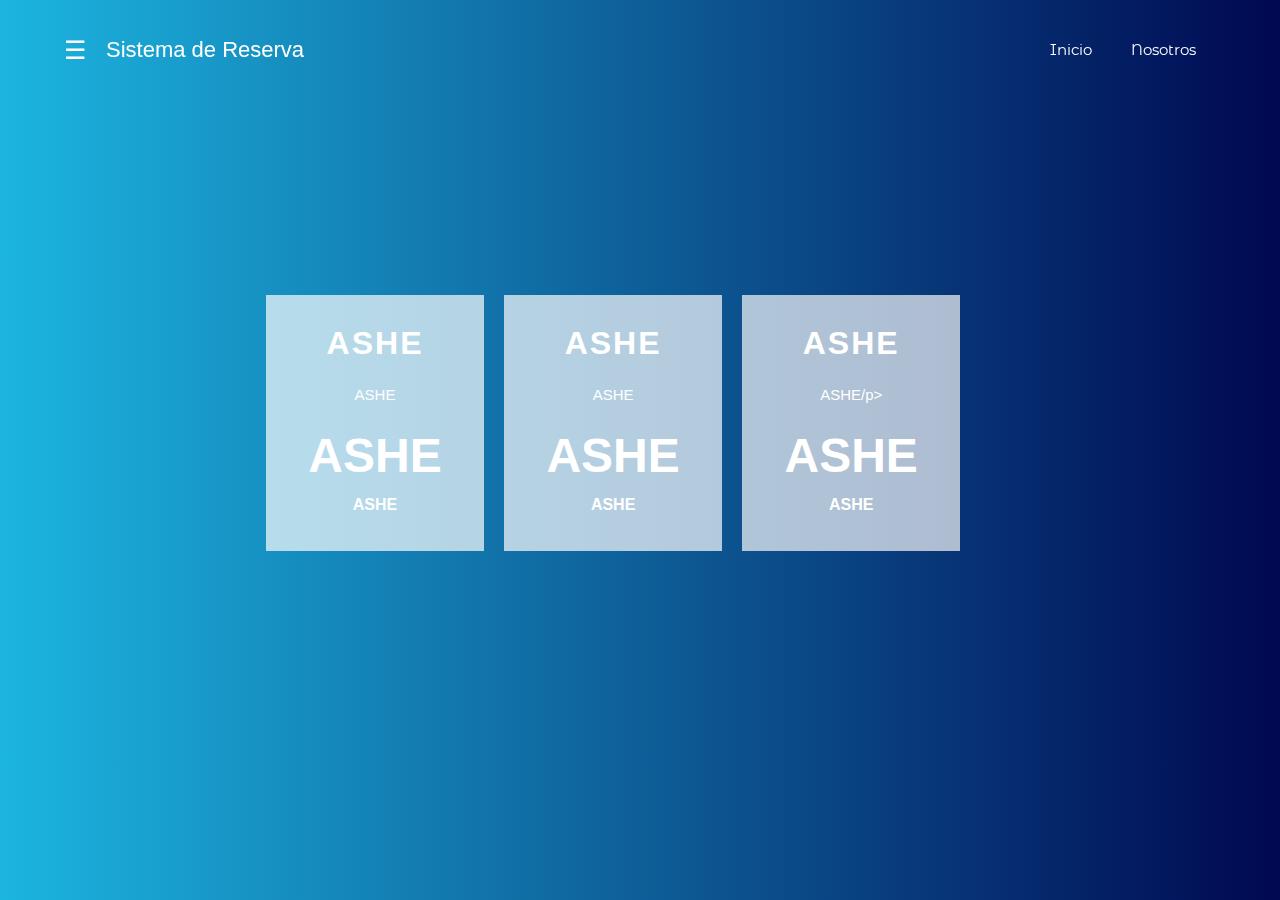
==== login/reserva.html @ 37f34592 "reload" ====
<html>
	<head>
	<title>Sistema de Reserva</title>
		<link href="style.css" rel='stylesheet' type='text/css'/>
		<link rel="stylesheet" href="reserva.css">	
	</head>
	<body>
		<header class="header">
			<div class="container">
			<div class="btn-menu">
				<label for="btn-menu">☰</label>
			</div>
				<div class="logo">
					<h1>Sistema de Reserva</h1>
				</div>
				<nav class="menu">
					<a href="reserva.html">Inicio</a>
					<a href="nosotros.html" target="_blank">Nosotros</a>
				</nav>
			</div>
		</header> 
	<div class="plans-section">
		<div class="plans-main"> <br> <br> <br> <br> <br> <br> <br> <br> <br> <br> <br> <br> <br> <br> <br>
					 <div class="price-grid">
						<div class="price-block agile">
							<div class="price-gd-top pric-clr1">
								
								<h4>ASHE</h4>
								<p>ASHE</p>
								<h3>ASHE</h3>
								<h5>ASHE</h5>
							</div>
							<div class="price-gd-bottom">
								
							</div>
						</div>
					</div>
					<div class="price-grid ">
						<div class="price-block price-block1 agile">
							<div class="price-gd-top pric-clr2">
								
								<h4>ASHE</h4>
								<p>ASHE</p>
								<h3><span></span>ASHE</h3>
								<h5>ASHE</h5>
							</div>
						</div>
					</div>
					<div class="price-grid lost">
						<div class="price-block price-block2 agile">
							<div class="price-gd-top pric-clr3">
								
								<h4>ASHE</h4>
								<p>ASHE/p>
								<h3><span></span>ASHE</h3>
								<h5>ASHE</h5>
							</div>
							
						</div>
					</div>
					<div class="clear"></div>
		</div>
	</div>
	<input type="checkbox" id="btn-menu">
	<div class="container-menu">
		<div class="cont-menu">
			<nav>
				<a href="#">Colocar texto</a>
				<a href="#">Colocar texto</a>
				<a href="#">Colocar texto</a>
				<a href="#">Colocar texto</a>
				<a href="#">Colocar texto</a>
				<a href="#">Colocar texto</a>
			</nav>
			<label for="btn-menu">✖️</label>
		</div>
	</div>
	<!-- //plans -->
		
	
		
	</body>
	</html>
---- login/style.css ----
h1, h2, h3, h4, h5, h6 {
	margin: 0;
	padding: 0;
	font-family: 'Raleway', sans-serif;
}
p {
	margin: 0;
	font-family: 'Open Sans', sans-serif;

}
ul {
	margin: 0;
	padding: 0;
}
label {
	margin: 0;
}
a:focus, a:hover {
	text-decoration: none;
	outline: none;
}
/*-- //Reset-Code --*/



/* plans*/
.w3l_pricing_grid_content{
	padding:1em;
}
.w3l_pricing_grid_content ul li{
	list-style-type:none;
	padding:1em;
	border-bottom:1px dotted #c1c1c1;
	font-size:14px;
	color:#000;
}
ul.w3_count {
    text-align: left;
}
.w3l_pricing_grid_content ul li i{
	padding-right:1.5em;
	color: #fcfcfc;
}
.priceing-table-main {
    margin: 4em 0 0 0;
}
.price-list i.fa {
    font-size: 17px;
    color: #d6d6d6;
}
.price-list ul {
    padding: 0px;
    list-style: none;
}
.price-gd-top {
    text-align: center;
}
.price-gd-top h4 {
    font-size: 2em;
    color: #ffffff;
    padding: 10px 0;
    letter-spacing: 2px;
    text-transform: uppercase;
}
.price-gd-top h3 {
    padding: 0.2em 0em;
    font-size: 3em;
    color: #fff;
}
.price-gd-top h3 span {
    font-size: 30px;
    vertical-align: top;
}
.price-gd-top h5 {
    font-size: 1em;
    line-height: 26px;
    color: #fff;
    padding: 0em 0em 0.8em 0em;
    text-align: center;
    text-transform: capitalize;
}
.price-gd-bottom {
    text-align: center;
    padding: 0em;
}
.price-gd-top.pric-clr2 h4 {
}
.price-gd-top.pric-clr2 {
}
.price-selet.pric-sclr2 a {
     background: #fff;
}
.price-gd-top.pric-clr3 {
}
.price-gd-top.pric-clr3 h4 {
}
.price-gd-top.pric-clr4 {
	background:#673AB7;
}
.price-gd-top.pric-clr4 h4 {
	background: #ffffff;
}
.price-selet.pric-sclr3 a {
    background: #fff;
}
.price-list ul li {
    padding: 0.5em 0em;
    font-size: 0.9em;
    color: #2b2b2b;
    display: inline-block;
}
.price-selet {
    padding: 1em 0em;
    text-align: center;
}
.price-selet a {
    font-size: 1.1em;
    color: #fff;
    display: block;
}
.price-selet a {
    font-size: 0.9em;
    color: rgb(255, 255, 255);
    display: inline-block;
    padding: 0.7em 1em;
    letter-spacing: 1px;
    background: #fff;
    text-decoration: none;
    text-transform: uppercase;
    border-radius: 3px;
    -webkit-border-radius: 3px;
    -o-border-radius: 3px;
}
a.w3_agileits_sign_up2.popup-with-zoom-anim.ab.scroll:hover {
    background: #ffffff;
    color: #fff;
}
.price-block {
    transition: 0.5s all;
    -webkit-transition: 0.5s all;
    -moz-transition: 0.5s all;
    -o-transition: 0.5s all;
    background: rgb(255, 255, 255);
    padding: 20px;
}
.price-block:hover,.w3layouts-pricing:hover,.w3-agileits-vpn-grid:hover {
    transform: scale(1.06);
    -webkit-transform: scale(1.06);
    -moz-transform: scale(1.06);
    -o-transform: scale(1.06);
    -ms-transform: scale(1.06);
    z-index: 1;
}
.price-grid {
    width: 31%;
    float: left;
    padding: 10px;
}

.plans-main {
    width: 60%;
    margin: 0 auto;
}

.price-grid p {
    color: #fff;
    padding: 10px 20px;
    line-height: 26px;
    font-size: 15px;
}
.price-block {
    background: #ffffff;
    background: rgba(255, 255, 255, 0.69);
}
.price-block1 {
    background: #ffffff;
    background: rgba(255, 255, 255, 0.69);
}
.price-block2 {
    background: #ffffff;
    background: rgba(250, 250, 250, 0.69);
}
/* pricing tables */
---- login/reserva.css ----
@import url('https://fonts.googleapis.com/css?family=Montserrat|Montserrat+Alternates|Poppins&display=swap');
	*{
		margin: 0;
		padding: 0;
		box-sizing: border-box;
		font-family: 'Montserrat Alternates', sans-serif;
	}
	body{
		background: linear-gradient(90deg, #1CB5E0 0%, #000851 100%);
	}

	/*Estilos para el encabezado*/
	.header{
		width: 100%;
		height: 100px;
		position: fixed;
		top: 0;left: 0;
	}
	.container{
		width: 90%;
		max-width: 1200px;
		margin: auto;
	}
	.container .btn-menu, .logo{
		float: left;
		line-height:100px;
	}
	.container .btn-menu label{
		color: #fff;
		font-size: 25px;
		cursor: pointer;
	}
	.logo h1{
		color: #fff;
		font-weight: 400;
		font-size: 22px;
		margin-left: 20px;
	}
	.container .menu{
		float: right;
		line-height: 100px;
	}
	.container .menu a{
		display: inline-block;
		padding: 15px;
		line-height: normal;
		text-decoration: none;
		color: #fff;
		transition: all 0.3s ease;
		border-bottom: 2px solid transparent;
		font-size: 15px;
		margin-right: 5px;
	}
	.container .menu a:hover{
		border-bottom: 2px solid #1CB5E0;
		padding-bottom: 5px;
	}

	.footer{
		position: fixed;
		top: 250px;
		left: 750px;
	}

	table {
		border-collapse: collapse;
		border: 30px;
		border-color: black;
		table-layout: sticky;
		width: 100%;
		
		
	  }
	  h3 {
		text-align: center;
	  }
	  th, td {
		padding: 18px;
	  }

	/*Fin de Estilos para el encabezado*/

	
	

	/*Menù lateral*/
	#btn-menu{
		display: none;
	}
	.container-menu{
		position: absolute;
		background: rgba(0,0,0,0.5);
		width: 100%;
		height: 100vh;
		top: 0;left: 0;
		transition: all 500ms ease;
		opacity: 0;
		visibility: hidden;
	}
	#btn-menu:checked ~ .container-menu{
		opacity: 1;
		visibility: visible;
	}
	.cont-menu{
		width: 100%;
		max-width: 250px;
		background: #24303c;
		height: 100vh;
		position: relative;
		transition: all 500ms ease;
		transform: translateX(-100%);
	}
	#btn-menu:checked ~ .container-menu .cont-menu{
		transform: translateX(0%);
	}
	.cont-menu nav{
		transform: translateY(15%);
	}
	.cont-menu nav a{
		display: block;
		text-decoration: none;
		padding: 20px;
		color: #ffffff;
		border-left: 5px solid transparent;
		transition: all 400ms ease;
	}
	.cont-menu nav a:hover{
		border-left: 5px solid #1CB5E0;
		background: #24303c;
	}
	.cont-menu label{
		position: absolute;
		right: 5px;
		top: 10px;
		color: #fff;
		cursor: pointer;
		font-size: 18px;
	}
	/*Fin de Menù lateral*/
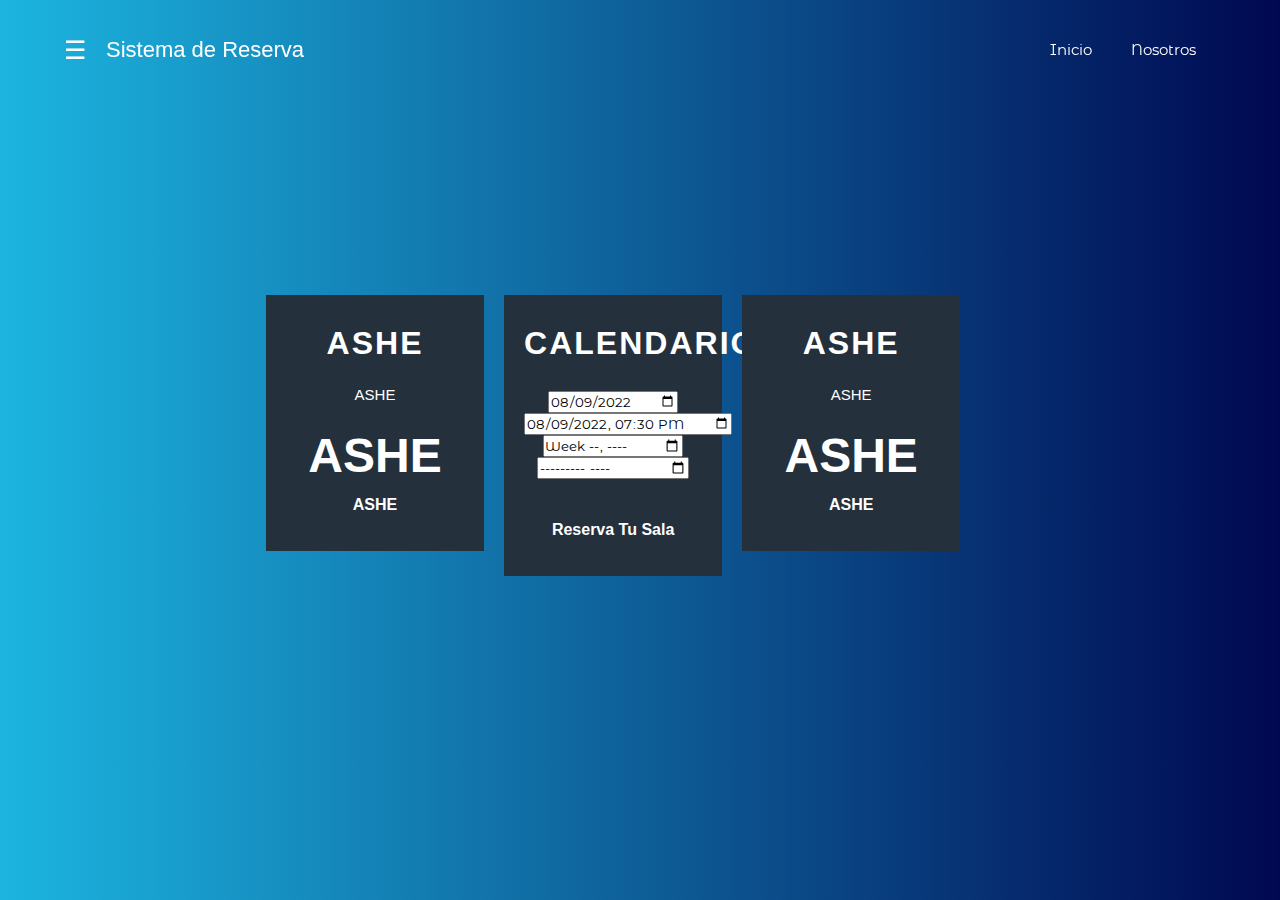
==== commit 7014d595: "upload" ====
--- a/login/reserva.html
+++ b/login/reserva.html
@@ -2,7 +2,7 @@
 <html>
 	<head>
 	<title>Sistema de Reserva</title>
-		<link href="style.css" rel='stylesheet' type='text/css'/>
+		<link rel="stylesheet" href='reserva2.css'>
 		<link rel="stylesheet" href="reserva.css">	
 	</head>
 	<body>
@@ -38,21 +38,24 @@
 					</div>
 					<div class="price-grid ">
 						<div class="price-block price-block1 agile">
-							<div class="price-gd-top pric-clr2">
-								
-								<h4>ASHE</h4>
-								<p>ASHE</p>
-								<h3><span></span>ASHE</h3>
-								<h5>ASHE</h5>
+							<div class="price-gd-top pric-clr2">	
+								<h4>Calendario</h4>
+								<br> 
+								<input class="form-control mb-3" type="date" value="2022-08-09">
+								<input class="form-control mb-3" type="datetime-local" value="2022-08-09T19:30">
+								<input class="form-control mb-3" type="week">
+								<input class="form-control mb-3" type="month"> <br> <br> <br>
+								<h5>Reserva tu sala</h5>
 							</div>
 						</div>
 					</div>
+					
 					<div class="price-grid lost">
 						<div class="price-block price-block2 agile">
 							<div class="price-gd-top pric-clr3">
 								
 								<h4>ASHE</h4>
-								<p>ASHE/p>
+								<p>ASHE</p>
 								<h3><span></span>ASHE</h3>
 								<h5>ASHE</h5>
 							</div>
--- a/login/reserva2.css
+++ b/login/reserva2.css
@@ -0,0 +1,185 @@
+
+
+h1, h2, h3, h4, h5, h6 {
+	margin: 0;
+	padding: 0;
+	font-family: 'Raleway', sans-serif;
+}
+p {
+	margin: 0;
+	font-family: 'Open Sans', sans-serif;
+
+}
+ul {
+	margin: 0;
+	padding: 0;
+}
+label {
+	margin: 0;
+}
+a:focus, a:hover {
+	text-decoration: none;
+	outline: none;
+}
+/*-- //Reset-Code --*/
+
+
+
+/* plans*/
+.w3l_pricing_grid_content{
+	padding:1em;
+}
+.w3l_pricing_grid_content ul li{
+	list-style-type:none;
+	padding:1em;
+	border-bottom:1px dotted #c1c1c1;
+	font-size:14px;
+	color:#000;
+}
+ul.w3_count {
+    text-align: left;
+}
+.w3l_pricing_grid_content ul li i{
+	padding-right:1.5em;
+	color: #fcfcfc;
+}
+.priceing-table-main {
+    margin: 4em 0 0 0;
+}
+.price-list i.fa {
+    font-size: 17px;
+    color: #d6d6d6;
+}
+.price-list ul {
+    padding: 0px;
+    list-style: none;
+}
+.price-gd-top {
+    text-align: center;
+}
+.price-gd-top h4 {
+    font-size: 2em;
+    color: #ffffff;
+    padding: 10px 0;
+    letter-spacing: 2px;
+    text-transform: uppercase;
+}
+.price-gd-top h3 {
+    padding: 0.2em 0em;
+    font-size: 3em;
+    color: #fff;
+}
+.price-gd-top h3 span {
+    font-size: 30px;
+    vertical-align: top;
+}
+.price-gd-top h5 {
+    font-size: 1em;
+    line-height: 26px;
+    color: #fff;
+    padding: 0em 0em 0.8em 0em;
+    text-align: center;
+    text-transform: capitalize;
+}
+.price-gd-bottom {
+    text-align: center;
+    padding: 0em;
+}
+.price-gd-top.pric-clr2 h4 {
+}
+.price-gd-top.pric-clr2 {
+}
+.price-selet.pric-sclr2 a {
+     background: #fff;
+}
+.price-gd-top.pric-clr3 {
+}
+.price-gd-top.pric-clr3 h4 {
+}
+.price-gd-top.pric-clr4 {
+	background:#673AB7;
+}
+.price-gd-top.pric-clr4 h4 {
+	background: #ffffff;
+}
+.price-selet.pric-sclr3 a {
+    background: #fff;
+}
+.price-list ul li {
+    padding: 0.5em 0em;
+    font-size: 0.9em;
+    color: #2b2b2b;
+    display: inline-block;
+}
+.price-selet {
+    padding: 1em 0em;
+    text-align: center;
+}
+.price-selet a {
+    font-size: 1.1em;
+    color: #fff;
+    display: block;
+}
+.price-selet a {
+    font-size: 0.9em;
+    color: rgb(255, 255, 255);
+    display: inline-block;
+    padding: 0.7em 1em;
+    letter-spacing: 1px;
+    background: #fff;
+    text-decoration: none;
+    text-transform: uppercase;
+    border-radius: 3px;
+    -webkit-border-radius: 3px;
+    -o-border-radius: 3px;
+}
+a.w3_agileits_sign_up2.popup-with-zoom-anim.ab.scroll:hover {
+    background: #ffffff;
+    color: #fff;
+}
+.price-block {
+    transition: 0.5s all;
+    -webkit-transition: 0.5s all;
+    -moz-transition: 0.5s all;
+    -o-transition: 0.5s all;
+    background: rgb(255, 255, 255);
+    padding: 20px;
+}
+.price-block:hover,.w3layouts-pricing:hover,.w3-agileits-vpn-grid:hover {
+    transform: scale(1.06);
+    -webkit-transform: scale(1.06);
+    -moz-transform: scale(1.06);
+    -o-transform: scale(1.06);
+    -ms-transform: scale(1.06);
+    z-index: 1;
+}
+.price-grid {
+    width: 31%;
+    float: left;
+    padding: 10px;
+}
+
+.plans-main {
+    width: 60%;
+    margin: 0 auto;
+}
+
+.price-grid p {
+    color: #fff;
+    padding: 10px 20px;
+    line-height: 26px;
+    font-size: 15px;
+}
+.price-block {
+    background: #24303c;
+    background: #24303c;
+}
+.price-block1 {
+    background: #24303c;
+    background: #24303c;
+}
+.price-block2 {
+    background: #24303c;
+    background: #24303c;
+}
+/* pricing tables */
